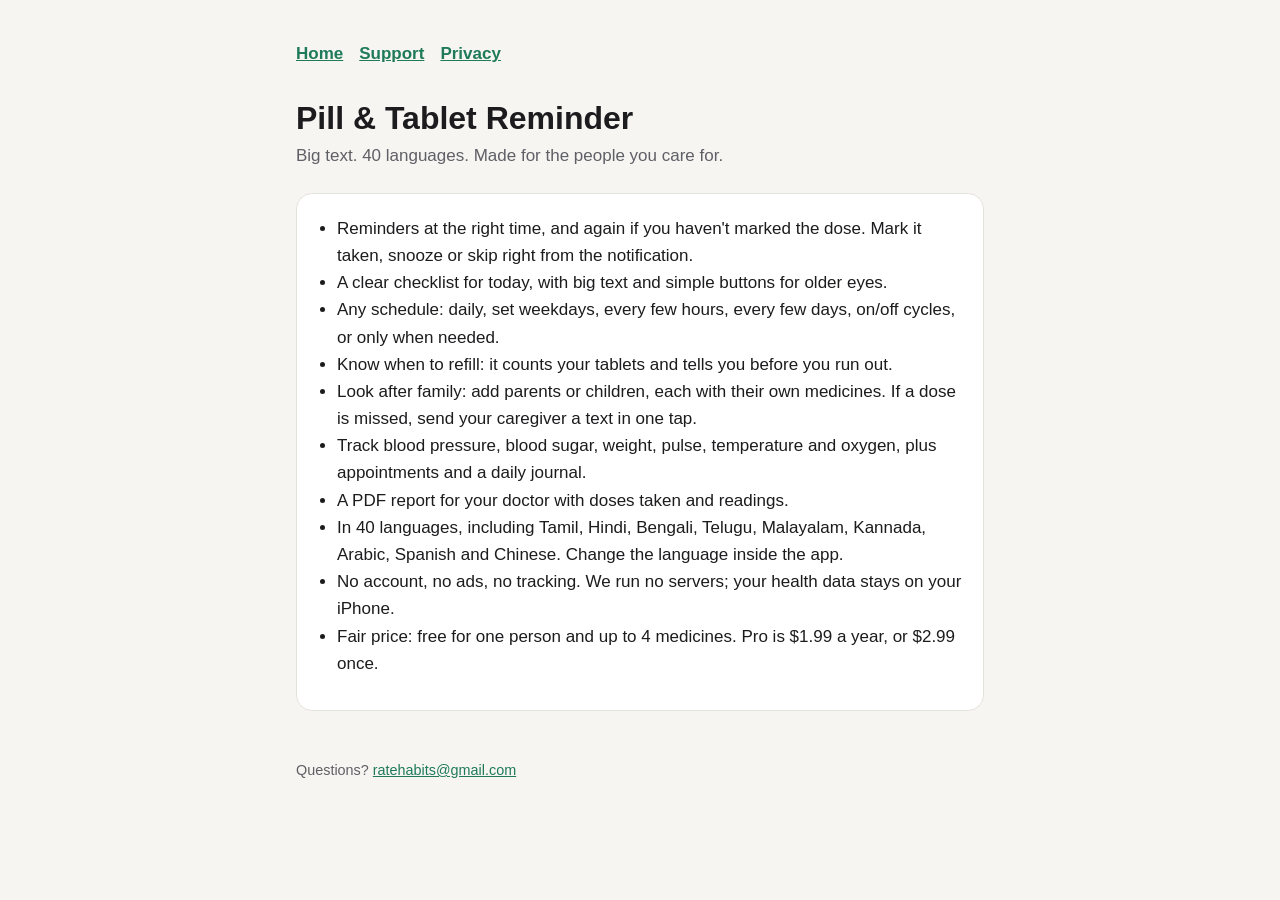
==== index.html @ 9dabc4b1 "Pill & Tablet Reminder website: home, privacy, support Co-Authored-By: Claude Opus 5.5 <noreply@anth" ====
<!doctype html><html lang="en"><head><meta charset="utf-8"><meta name="viewport" content="width=device-width,initial-scale=1">
<title>Pill &amp; Tablet Reminder</title><meta name="description" content="A simple pill and tablet reminder with big text, family care and 40 languages. Everything stays on your iPhone."><link rel="stylesheet" href="style.css"></head><body><main>
<nav><a href="./">Home</a><a href="support.html">Support</a><a href="privacy.html">Privacy</a></nav>
<h1>Pill &amp; Tablet Reminder</h1><p class="sub">Big text. 40 languages. Made for the people you care for.</p>
<div class="card"><ul>
<li>Reminders at the right time, and again if you haven't marked the dose. Mark it taken, snooze or skip right from the notification.</li>
<li>A clear checklist for today, with big text and simple buttons for older eyes.</li>
<li>Any schedule: daily, set weekdays, every few hours, every few days, on/off cycles, or only when needed.</li>
<li>Know when to refill: it counts your tablets and tells you before you run out.</li>
<li>Look after family: add parents or children, each with their own medicines. If a dose is missed, send your caregiver a text in one tap.</li>
<li>Track blood pressure, blood sugar, weight, pulse, temperature and oxygen, plus appointments and a daily journal.</li>
<li>A PDF report for your doctor with doses taken and readings.</li>
<li>In 40 languages, including Tamil, Hindi, Bengali, Telugu, Malayalam, Kannada, Arabic, Spanish and Chinese. Change the language inside the app.</li>
<li>No account, no ads, no tracking. We run no servers; your health data stays on your iPhone.</li>
<li>Fair price: free for one person and up to 4 medicines. Pro is $1.99 a year, or $2.99 once.</li>
</ul></div>
<footer>Questions? <a href="mailto:ratehabits@gmail.com">ratehabits@gmail.com</a></footer>
</main></body></html>
---- style.css ----
:root{--bg:#f6f5f2;--card:#fff;--ink:#1c1c1e;--muted:#5f5f66;--accent:#1f7a5a;--line:#e4e2dc}
@media (prefers-color-scheme:dark){:root{--bg:#121214;--card:#1c1c1f;--ink:#f2f2f4;--muted:#a5a5ad;--accent:#5fd3a5;--line:#2c2c30}}
*{box-sizing:border-box}body{margin:0;background:var(--bg);color:var(--ink);font:17px/1.6 -apple-system,BlinkMacSystemFont,"Segoe UI",Roboto,sans-serif}
main{max-width:720px;margin:0 auto;padding:40px 16px 64px}
h1{font-size:2rem;line-height:1.2;margin:0 0 4px}h2{font-size:1.2rem;margin:32px 0 8px}
.sub{color:var(--muted);margin:0 0 24px}a{color:var(--accent)}
.card{background:var(--card);border:1px solid var(--line);border-radius:16px;padding:4px 20px 16px;margin-top:16px}
nav{display:flex;gap:16px;margin-bottom:32px;font-weight:600}footer{margin-top:48px;color:var(--muted);font-size:.9rem}
ul{padding-left:20px}
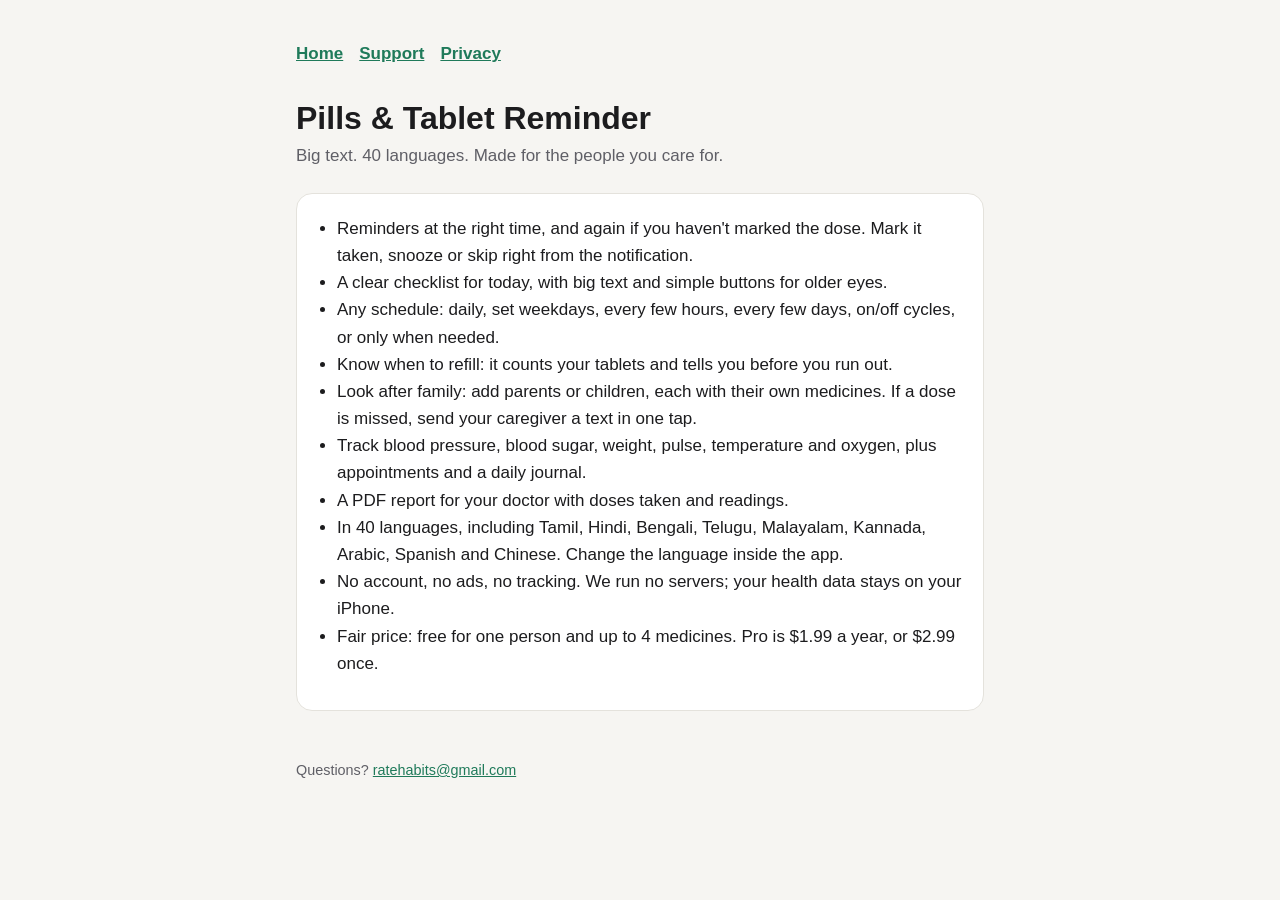
==== commit 99ca172d: "Name: Pills & Tablet Reminder Co-Authored-By: Claude Opus 5.5 <noreply@anthropic.com>" ====
--- a/index.html
+++ b/index.html
@@ -1,7 +1,7 @@
 <!doctype html><html lang="en"><head><meta charset="utf-8"><meta name="viewport" content="width=device-width,initial-scale=1">
-<title>Pill &amp; Tablet Reminder</title><meta name="description" content="A simple pill and tablet reminder with big text, family care and 40 languages. Everything stays on your iPhone."><link rel="stylesheet" href="style.css"></head><body><main>
+<title>Pills &amp; Tablet Reminder</title><meta name="description" content="A simple pill and tablet reminder with big text, family care and 40 languages. Everything stays on your iPhone."><link rel="stylesheet" href="style.css"></head><body><main>
 <nav><a href="./">Home</a><a href="support.html">Support</a><a href="privacy.html">Privacy</a></nav>
-<h1>Pill &amp; Tablet Reminder</h1><p class="sub">Big text. 40 languages. Made for the people you care for.</p>
+<h1>Pills &amp; Tablet Reminder</h1><p class="sub">Big text. 40 languages. Made for the people you care for.</p>
 <div class="card"><ul>
 <li>Reminders at the right time, and again if you haven't marked the dose. Mark it taken, snooze or skip right from the notification.</li>
 <li>A clear checklist for today, with big text and simple buttons for older eyes.</li>
